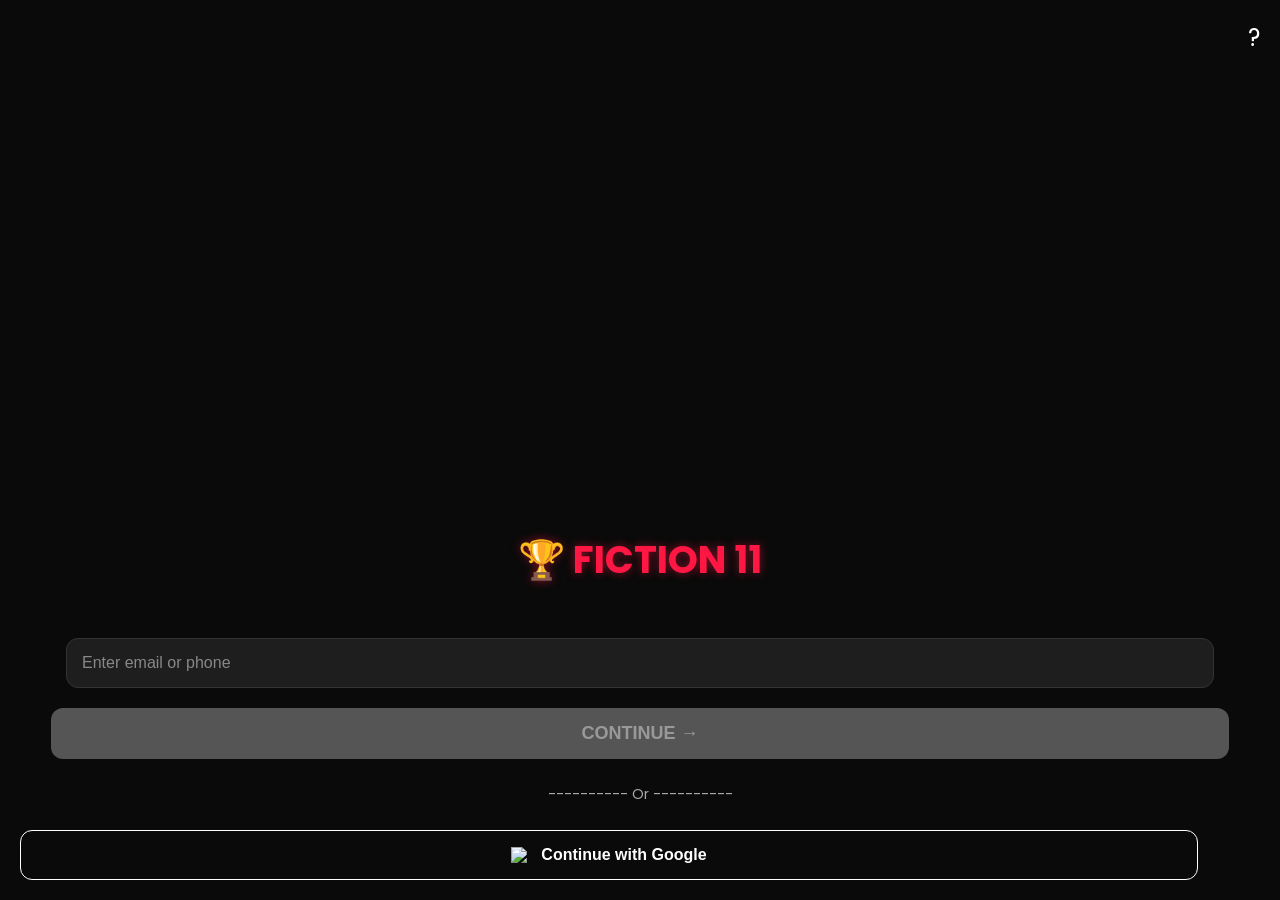
==== index.html @ 450b6342 "Revamp login page with new styles and layout Updated the login page with a new design and improved f" ====
<!DOCTYPE html>
<html lang="en">
<head>
<meta charset="UTF-8">
<meta name="viewport" content="width=device-width, initial-scale=1.0">
<title>FICTION 11 - Login</title>
<style>
  @import url('https://fonts.googleapis.com/css2?family=Poppins:wght@600;700&display=swap');
  body {
    margin: 0; padding: 0; font-family: 'Poppins', sans-serif;
    background: #0a0a0a url('https://i.imgur.com/8QK2z9L.jpg') no-repeat center bottom;
    background-size: cover; color: white; height: 100vh;
    display: flex; flex-direction: column; justify-content: space-between;
  }
  .top-right { text-align: right; padding: 20px; font-size: 24px; }
  .top-right a { color: white; text-decoration: none; }
  .login-box { padding: 20px; text-align: center; }
  .logo { font-size: 38px; font-weight: 700; margin-bottom: 40px; color: #ff1744; text-shadow: 0 0 10px rgba(255, 23, 68, 0.5); }
  input { width: 90%; padding: 15px; margin: 10px 0; border-radius: 12px; border: 1px solid #333; background: #1e1e1e; color: white; font-size: 16px; }
  input::placeholder { color: #888; }
  .btn-continue { width: 95%; padding: 15px; border-radius: 12px; border: none; background: #555; color: #999; font-size: 18px; font-weight: 700; margin-top: 10px; }
  .or { margin: 25px 0; font-size: 14px; color: #aaa; }
  .btn-google { width: 95%; padding: 15px; border-radius: 12px; border: 1px solid white; background: transparent; color: white; font-size: 16px; font-weight: 600; display: flex; align-items: center; justify-content: center; gap: 10px; }
  .btn-google img { width: 20px; }
</style>
</head>
<body>

<div class="top-right"><a href="#">?</a></div>

<div class="login-box">
  <div class="logo"><span>🏆</span> FICTION 11</div>
  <input type="email" placeholder="Enter email or phone">
  <button class="btn-continue">CONTINUE →</button>
  <div class="or">---------- Or ----------</div>
  <button class="btn-google" onclick="window.location.href='game.html'">
    <img src="https://www.google.com/favicon.ico"> Continue with Google
  </button>
</div>

</body>
</html>
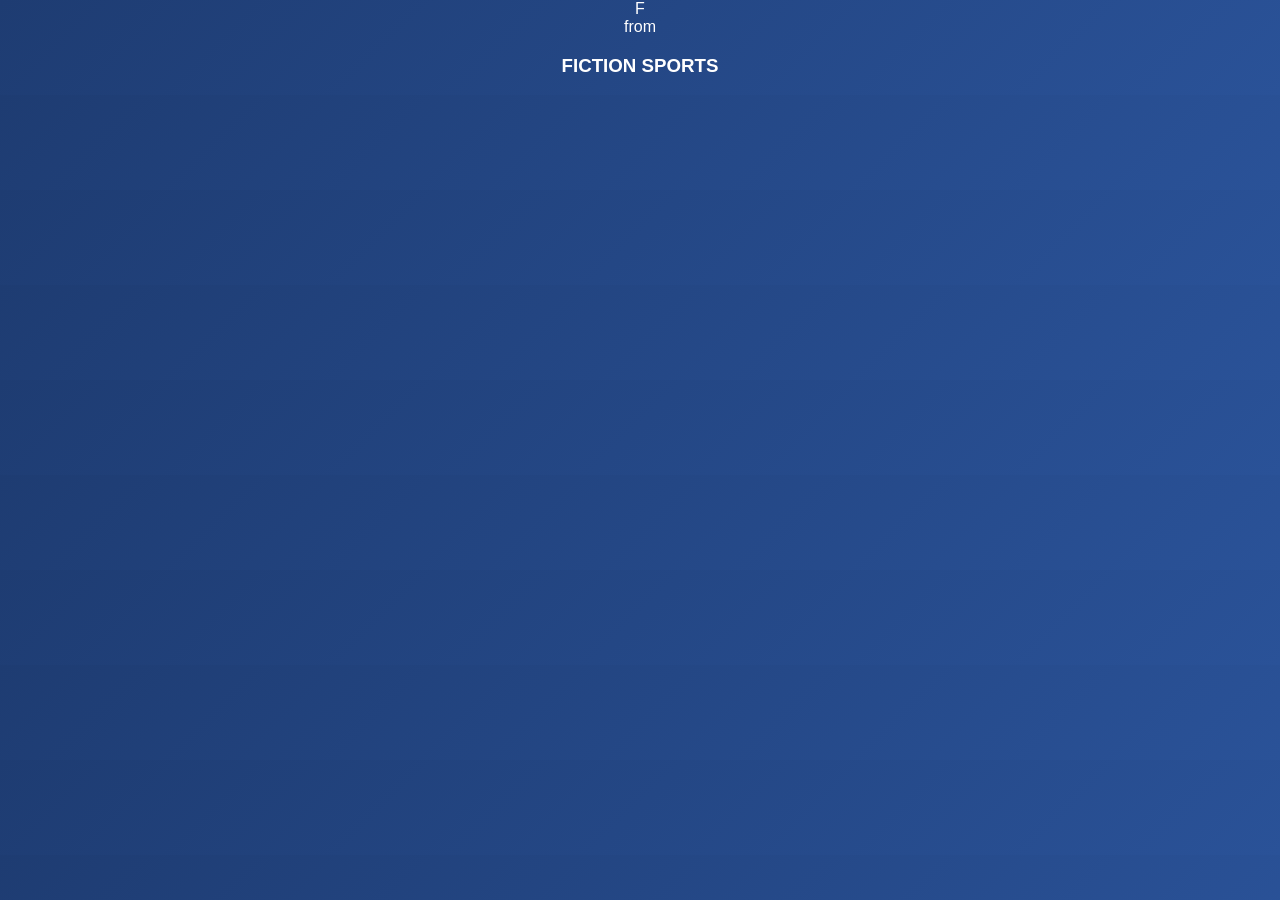
==== commit 2d2f96fb: "Revamp index.html with new layout and styles Updated the login page layout and added a splash screen" ====
--- a/index.html
+++ b/index.html
@@ -1,42 +1,72 @@
 <!DOCTYPE html>
 <html lang="en">
 <head>
-<meta charset="UTF-8">
-<meta name="viewport" content="width=device-width, initial-scale=1.0">
-<title>FICTION 11 - Login</title>
-<style>
-  @import url('https://fonts.googleapis.com/css2?family=Poppins:wght@600;700&display=swap');
-  body {
-    margin: 0; padding: 0; font-family: 'Poppins', sans-serif;
-    background: #0a0a0a url('https://i.imgur.com/8QK2z9L.jpg') no-repeat center bottom;
-    background-size: cover; color: white; height: 100vh;
-    display: flex; flex-direction: column; justify-content: space-between;
-  }
-  .top-right { text-align: right; padding: 20px; font-size: 24px; }
-  .top-right a { color: white; text-decoration: none; }
-  .login-box { padding: 20px; text-align: center; }
-  .logo { font-size: 38px; font-weight: 700; margin-bottom: 40px; color: #ff1744; text-shadow: 0 0 10px rgba(255, 23, 68, 0.5); }
-  input { width: 90%; padding: 15px; margin: 10px 0; border-radius: 12px; border: 1px solid #333; background: #1e1e1e; color: white; font-size: 16px; }
-  input::placeholder { color: #888; }
-  .btn-continue { width: 95%; padding: 15px; border-radius: 12px; border: none; background: #555; color: #999; font-size: 18px; font-weight: 700; margin-top: 10px; }
-  .or { margin: 25px 0; font-size: 14px; color: #aaa; }
-  .btn-google { width: 95%; padding: 15px; border-radius: 12px; border: 1px solid white; background: transparent; color: white; font-size: 16px; font-weight: 600; display: flex; align-items: center; justify-content: center; gap: 10px; }
-  .btn-google img { width: 20px; }
-</style>
+    <meta charset="UTF-8">
+    <meta name="viewport" content="width=device-width, initial-scale=1.0">
+    <title>Fiction 11 - Fantasy Sports</title>
+    <link rel="stylesheet" href="style.css">
+    <!-- Font Awesome Icon for Question Mark -->
+    <link rel="stylesheet" href="https://cloudflare.com">
 </head>
 <body>
 
-<div class="top-right"><a href="#">?</a></div>
+    <!-- 1. Splash Screen Section (Shows initially for 3 seconds) -->
+    <div id="splash-screen">
+        <div class="splash-logo">F</div>
+        <div class="splash-footer">
+            <span>from</span>
+            <h3>FICTION SPORTS</h3>
+        </div>
+    </div>
 
-<div class="login-box">
-  <div class="logo"><span>🏆</span> FICTION 11</div>
-  <input type="email" placeholder="Enter email or phone">
-  <button class="btn-continue">CONTINUE →</button>
-  <div class="or">---------- Or ----------</div>
-  <button class="btn-google" onclick="window.location.href='game.html'">
-    <img src="https://www.google.com/favicon.ico"> Continue with Google
-  </button>
-</div>
+    <!-- 2. Main Login Page Section -->
+    <div id="login-container" style="display: none;">
+        
+        <!-- Top Help Question Mark Button -->
+        <div class="top-nav">
+            <button class="help-btn" onclick="alert('For assistance, contact support@fiction11.com')">
+                <i class="fa-regular fa-circle-question"></i>
+            </button>
+        </div>
 
+        <!-- Brand Logo and Name -->
+        <div class="brand-section">
+            <div class="main-logo">F</div>
+            <h1 class="brand-name">FICTION<span>11</span></h1>
+        </div>
+
+        <!-- Auth Box (Input Form) -->
+        <div class="auth-box">
+            <form id="login-form">
+                <div class="input-container">
+                    <input type="text" id="user-input" placeholder="Enter email or mobile number" required>
+                </div>
+                <button type="submit" id="continue-btn" disabled>CONTINUE <i class="fa-solid fa-arrow-right"></i></button>
+            </form>
+
+            <div class="divider"><span>Or</span></div>
+
+            <!-- Google Login Button -->
+            <button id="google-btn">
+                <img src="https://wikimedia.org" alt="Google Logo">
+                Continue with Google
+            </button>
+            
+            <p id="msg-box"></p>
+        </div>
+
+        <!-- Stadium Background Design -->
+        <div class="stadium-bg">
+            <div class="stadium-lights"></div>
+            <div class="stadium-stand">
+                <div class="banner-text">FICTION 11 ★ FICTION 11 ★ FICTION 11</div>
+            </div>
+            <div class="stadium-ground"></div>
+        </div>
+
+    </div>
+
+    <script src="app.js"></script>
 </body>
-</html>
+  </html>
+  
--- a/style.css
+++ b/style.css
@@ -0,0 +1,7 @@
+body{margin:0;font-family:Arial,sans-serif;background:linear-gradient(135deg,#1e3c72,#2a5298);color:white;text-align:center}
+header{padding:50px 20px}
+h1{font-size:3em;color:#ffd700}
+button{background:#ff5722;color:white;border:none;padding:15px 30px;border-radius:10px;cursor:pointer}
+.game-list{display:grid;gap:20px;padding:20px}
+.game-card{background:rgba(255,255,255,0.1);padding:20px;border-radius:15px}
+footer{padding:20px;background:#000}
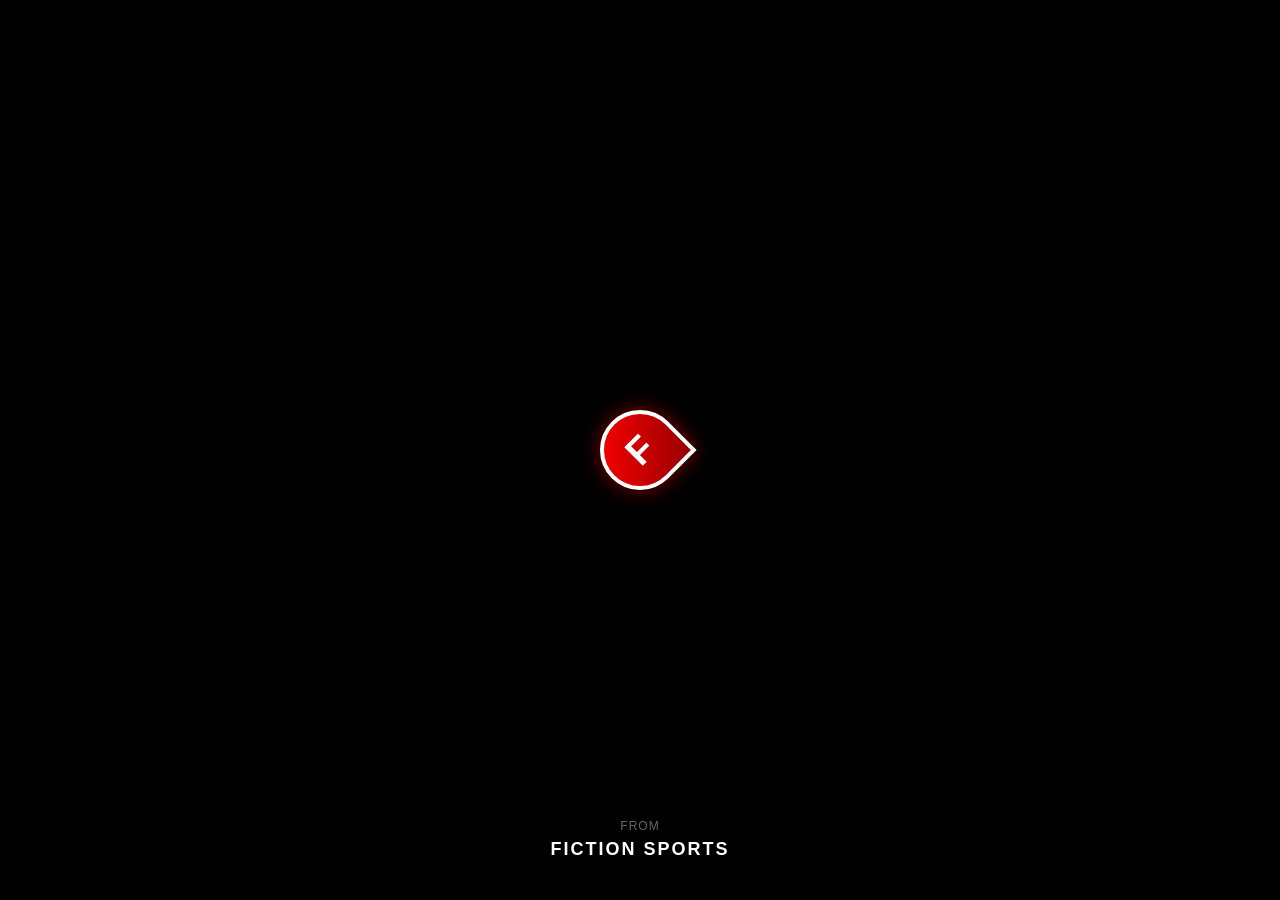
==== commit f351fe9c: "Integrate Firebase SDK in index.html Added Firebase SDK imports and configuration script." ====
--- a/index.html
+++ b/index.html
@@ -7,7 +7,26 @@
     <link rel="stylesheet" href="style.css">
     <!-- Font Awesome Icon for Question Mark -->
     <link rel="stylesheet" href="https://cloudflare.com">
-</head>
+</head><script type="module">
+  // Firebase SDK import
+  import { initializeApp } from "https://www.gstatic.com/firebasejs/12.17.0/firebase-app.js";
+  import { getFirestore, collection, addDoc, getDocs } from "https://www.gstatic.com/firebasejs/12.17.0/firebase-firestore.js";
+
+  // তোমার Firebase Config
+  const firebaseConfig = {
+    apiKey: "AIzaSyAuzFmnf3jR1ApjhHsTIf2jmJPT3FgqDRM",
+    authDomain: "fiction-11.firebaseapp.com",
+    projectId: "fiction-11",
+    storageBucket: "fiction-11.firebasestorage.app",
+    messagingSenderId: "96916072215",
+    appId: "1:96916072215:web:cb814a5c83f36f95a6b952",
+    measurementId: "G-Z28JWK5WZD"
+  };
+
+  // Initialize Firebase
+  const app = initializeApp(firebaseConfig);
+  const db = getFirestore(app); // এটাই Firestore
+</script>
 <body>
 
     <!-- 1. Splash Screen Section (Shows initially for 3 seconds) -->
--- a/style.css
+++ b/style.css
@@ -1,7 +1,271 @@
-body{margin:0;font-family:Arial,sans-serif;background:linear-gradient(135deg,#1e3c72,#2a5298);color:white;text-align:center}
-header{padding:50px 20px}
-h1{font-size:3em;color:#ffd700}
-button{background:#ff5722;color:white;border:none;padding:15px 30px;border-radius:10px;cursor:pointer}
-.game-list{display:grid;gap:20px;padding:20px}
-.game-card{background:rgba(255,255,255,0.1);padding:20px;border-radius:15px}
-footer{padding:20px;background:#000}
+* {
+    margin: 0;
+    padding: 0;
+    box-sizing: border-box;
+    font-family: 'Segoe UI', Arial, sans-serif;
+}
+
+body {
+    background-color: #000000;
+    color: #ffffff;
+    overflow: hidden;
+    height: 100vh;
+}
+
+/* --- Splash Screen Styles --- */
+#splash-screen {
+    position: fixed;
+    top: 0;
+    left: 0;
+    width: 100%;
+    height: 100%;
+    background-color: #000000;
+    display: flex;
+    flex-direction: column;
+    justify-content: center;
+    align-items: center;
+    z-index: 9999;
+}
+
+.splash-logo, .main-logo {
+    width: 80px;
+    height: 80px;
+    background: linear-gradient(135deg, #ff0000, #990000);
+    border: 4px solid #ffffff;
+    border-radius: 50% 50% 0 50%;
+    transform: rotate(-45deg);
+    display: flex;
+    justify-content: center;
+    align-items: center;
+    font-size: 38px;
+    font-weight: 900;
+    color: #ffffff;
+    box-shadow: 0 0 20px rgba(255, 0, 0, 0.5);
+}
+
+.splash-logo {
+    animation: pulse 1.5s infinite;
+}
+
+@keyframes pulse {
+    0% { transform: rotate(-45deg) scale(0.95); }
+    50% { transform: rotate(-45deg) scale(1.05); }
+    100% { transform: rotate(-45deg) scale(0.95); }
+}
+
+.splash-footer {
+    position: absolute;
+    bottom: 40px;
+    text-align: center;
+}
+
+.splash-footer span {
+    font-size: 12px;
+    color: #666;
+    text-transform: uppercase;
+    letter-spacing: 1px;
+}
+
+.splash-footer h3 {
+    font-size: 18px;
+    letter-spacing: 2px;
+    margin-top: 5px;
+}
+
+/* --- Login Container Styles --- */
+#login-container {
+    position: relative;
+    width: 100%;
+    max-width: 450px;
+    height: 100vh;
+    margin: 0 auto;
+    background: linear-gradient(to bottom, #070708 60%, #11141a 100%);
+    display: flex;
+    flex-direction: column;
+    padding: 20px;
+}
+
+.top-nav {
+    display: flex;
+    justify-content: flex-end;
+}
+
+.help-btn {
+    background: none;
+    border: none;
+    color: #8e929a;
+    font-size: 24px;
+    cursor: pointer;
+}
+
+.brand-section {
+    display: flex;
+    align-items: center;
+    justify-content: center;
+    gap: 15px;
+    margin-top: 20px;
+    margin-bottom: 40px;
+}
+
+.main-logo {
+    width: 45px;
+    height: 45px;
+    font-size: 22px;
+    border: 2px solid #fff;
+}
+
+.brand-name {
+    font-size: 32px;
+    font-weight: 900;
+    letter-spacing: 1px;
+}
+
+.brand-name span {
+    color: #ff3333;
+}
+
+/* --- Input & Buttons --- */
+.auth-box {
+    z-index: 10;
+}
+
+.input-container input {
+    width: 100%;
+    padding: 16px;
+    background-color: #16181c;
+    border: 1px solid #33363e;
+    border-radius: 12px;
+    color: #fff;
+    font-size: 16px;
+    outline: none;
+    transition: 0.3s;
+}
+
+.input-container input:focus {
+    border-color: #ff3333;
+}
+
+#continue-btn {
+    width: 100%;
+    padding: 16px;
+    margin-top: 15px;
+    background-color: #2c2f36;
+    color: #666;
+    border: none;
+    border-radius: 25px;
+    font-size: 16px;
+    font-weight: bold;
+    cursor: not-allowed;
+    transition: 0.3s;
+}
+
+#continue-btn.active {
+    background: linear-gradient(to right, #ff0000, #cc0000);
+    color: white;
+    cursor: pointer;
+    box-shadow: 0 4px 15px rgba(255, 0, 0, 0.3);
+}
+
+.divider {
+    text-align: center;
+    margin: 25px 0;
+    position: relative;
+}
+
+.divider::before {
+    content: "";
+    position: absolute;
+    left: 0;
+    top: 50%;
+    width: 100%;
+    height: 1px;
+    background-color: #2c2f36;
+    z-index: 1;
+}
+
+.divider span {
+    background-color: #08090a;
+    padding: 0 15px;
+    color: #8e929a;
+    font-size: 14px;
+    position: relative;
+    z-index: 2;
+}
+
+#google-btn {
+    width: 100%;
+    padding: 14px;
+    background-color: transparent;
+    border: 1px solid #fff;
+    border-radius: 25px;
+    color: #fff;
+    font-size: 16px;
+    font-weight: 600;
+    display: flex;
+    justify-content: center;
+    align-items: center;
+    gap: 12px;
+    cursor: pointer;
+    transition: 0.3s;
+}
+
+#google-btn:hover {
+    background-color: rgba(255, 255, 255, 0.05);
+}
+
+#google-btn img {
+    width: 20px;
+}
+
+#msg-box {
+    text-align: center;
+    font-size: 14px;
+    margin-top: 15px;
+    color: #ff3333;
+}
+
+/* --- Cricket Stadium Art --- */
+.stadium-bg {
+    position: absolute;
+    bottom: 0;
+    left: 0;
+    width: 100%;
+    height: 35vh;
+    display: flex;
+    flex-direction: column;
+    justify-content: flex-end;
+    z-index: 1;
+    pointer-events: none;
+}
+
+.stadium-lights {
+    height: 60px;
+    background: radial-gradient(circle, rgba(255,255,255,0.1) 10%, transparent 70%);
+    margin-bottom: -10px;
+}
+
+.stadium-stand {
+    height: 100px;
+    background: linear-gradient(to top, #150505, #2b0c0c);
+    border-top: 3px solid #ff0000;
+    display: flex;
+    align-items: center;
+    justify-content: center;
+    overflow: hidden;
+}
+
+.banner-text {
+    font-size: 20px;
+    font-weight: 900;
+    color: rgba(255, 0, 0, 0.4);
+    letter-spacing: 5px;
+    white-space: nowrap;
+    text-shadow: 0 0 10px rgba(255, 0, 0, 0.6);
+}
+
+.stadium-ground {
+    height: 60px;
+    background: linear-gradient(to top, #0a2214, #123c24);
+    border-top: 2px solid #1d633c;
+    border-radius: 50% 50% 0 0 / 20% 20% 0 0;
+}
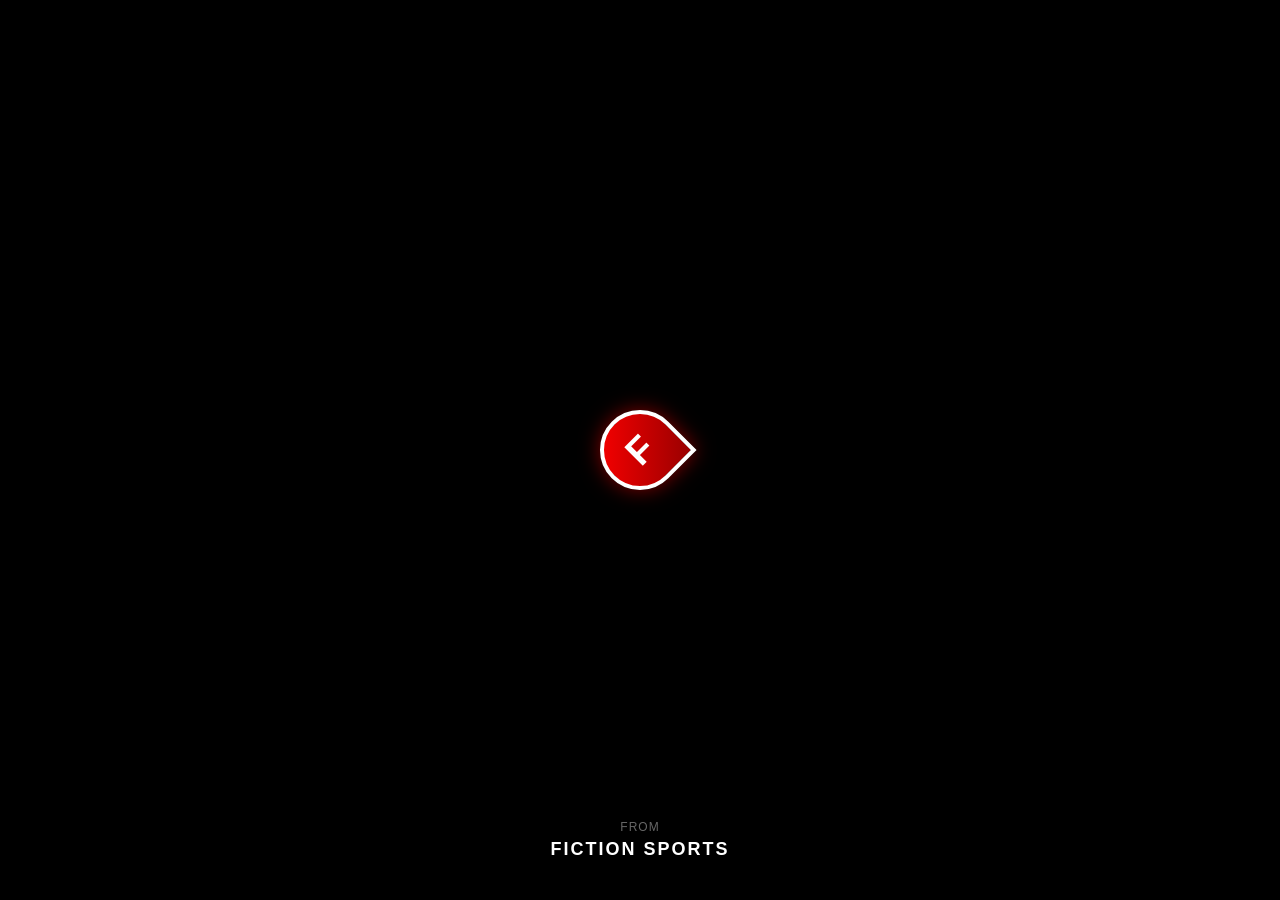
==== commit f7d743b7: "Fix DOCTYPE declaration in index.html" ====
--- a/index.html
+++ b/index.html
@@ -1,32 +1,13 @@
-<!DOCTYPE html>
+ছে<!DOCTYPE html>
 <html lang="en">
 <head>
     <meta charset="UTF-8">
     <meta name="viewport" content="width=device-width, initial-scale=1.0">
     <title>Fiction 11 - Fantasy Sports</title>
     <link rel="stylesheet" href="style.css">
-    <!-- Font Awesome Icon for Question Mark -->
+    <!-- Font Awesome Icon Link for Question Mark -->
     <link rel="stylesheet" href="https://cloudflare.com">
-</head><script type="module">
-  // Firebase SDK import
-  import { initializeApp } from "https://www.gstatic.com/firebasejs/12.17.0/firebase-app.js";
-  import { getFirestore, collection, addDoc, getDocs } from "https://www.gstatic.com/firebasejs/12.17.0/firebase-firestore.js";
-
-  // তোমার Firebase Config
-  const firebaseConfig = {
-    apiKey: "AIzaSyAuzFmnf3jR1ApjhHsTIf2jmJPT3FgqDRM",
-    authDomain: "fiction-11.firebaseapp.com",
-    projectId: "fiction-11",
-    storageBucket: "fiction-11.firebasestorage.app",
-    messagingSenderId: "96916072215",
-    appId: "1:96916072215:web:cb814a5c83f36f95a6b952",
-    measurementId: "G-Z28JWK5WZD"
-  };
-
-  // Initialize Firebase
-  const app = initializeApp(firebaseConfig);
-  const db = getFirestore(app); // এটাই Firestore
-</script>
+</head>
 <body>
 
     <!-- 1. Splash Screen Section (Shows initially for 3 seconds) -->
@@ -65,10 +46,10 @@
 
             <div class="divider"><span>Or</span></div>
 
-            <!-- Google Login Button -->
+            <!-- Google Login Button (100% Live & Working Logo URL) -->
             <button id="google-btn">
-                <img src="https://wikimedia.org" alt="Google Logo">
-                Continue with Google
+                <img src="https://gstatic.com" alt="Google Logo">
+                <span>Continue with Google</span>
             </button>
             
             <p id="msg-box"></p>
@@ -85,7 +66,6 @@
 
     </div>
 
-    <script src="app.js"></script>
+    <script src="script.js"></script>
 </body>
-  </html>
-  
+</html>
--- a/style.css
+++ b/style.css
@@ -88,13 +88,15 @@
 .top-nav {
     display: flex;
     justify-content: flex-end;
+    padding-top: 10px;
+    z-index: 20;
 }
 
 .help-btn {
     background: none;
     border: none;
     color: #8e929a;
-    font-size: 24px;
+    font-size: 26px;
     cursor: pointer;
 }
 
@@ -103,8 +105,8 @@
     align-items: center;
     justify-content: center;
     gap: 15px;
-    margin-top: 20px;
-    margin-bottom: 40px;
+    margin-top: 10px;
+    margin-bottom: 30px;
 }
 
 .main-logo {
@@ -168,7 +170,7 @@
 
 .divider {
     text-align: center;
-    margin: 25px 0;
+    margin: 20px 0;
     position: relative;
 }
 
@@ -192,19 +194,20 @@
     z-index: 2;
 }
 
+/* Fixed Google Button Styles */
 #google-btn {
     width: 100%;
     padding: 14px;
     background-color: transparent;
-    border: 1px solid #fff;
+    border: 1px solid #33363e;
     border-radius: 25px;
     color: #fff;
-    font-size: 16px;
+    font-size: 15px;
     font-weight: 600;
     display: flex;
     justify-content: center;
     align-items: center;
-    gap: 12px;
+    gap: 10px;
     cursor: pointer;
     transition: 0.3s;
 }
@@ -214,7 +217,9 @@
 }
 
 #google-btn img {
-    width: 20px;
+    width: 22px;
+    height: 22px;
+    object-fit: contain;
 }
 
 #msg-box {
